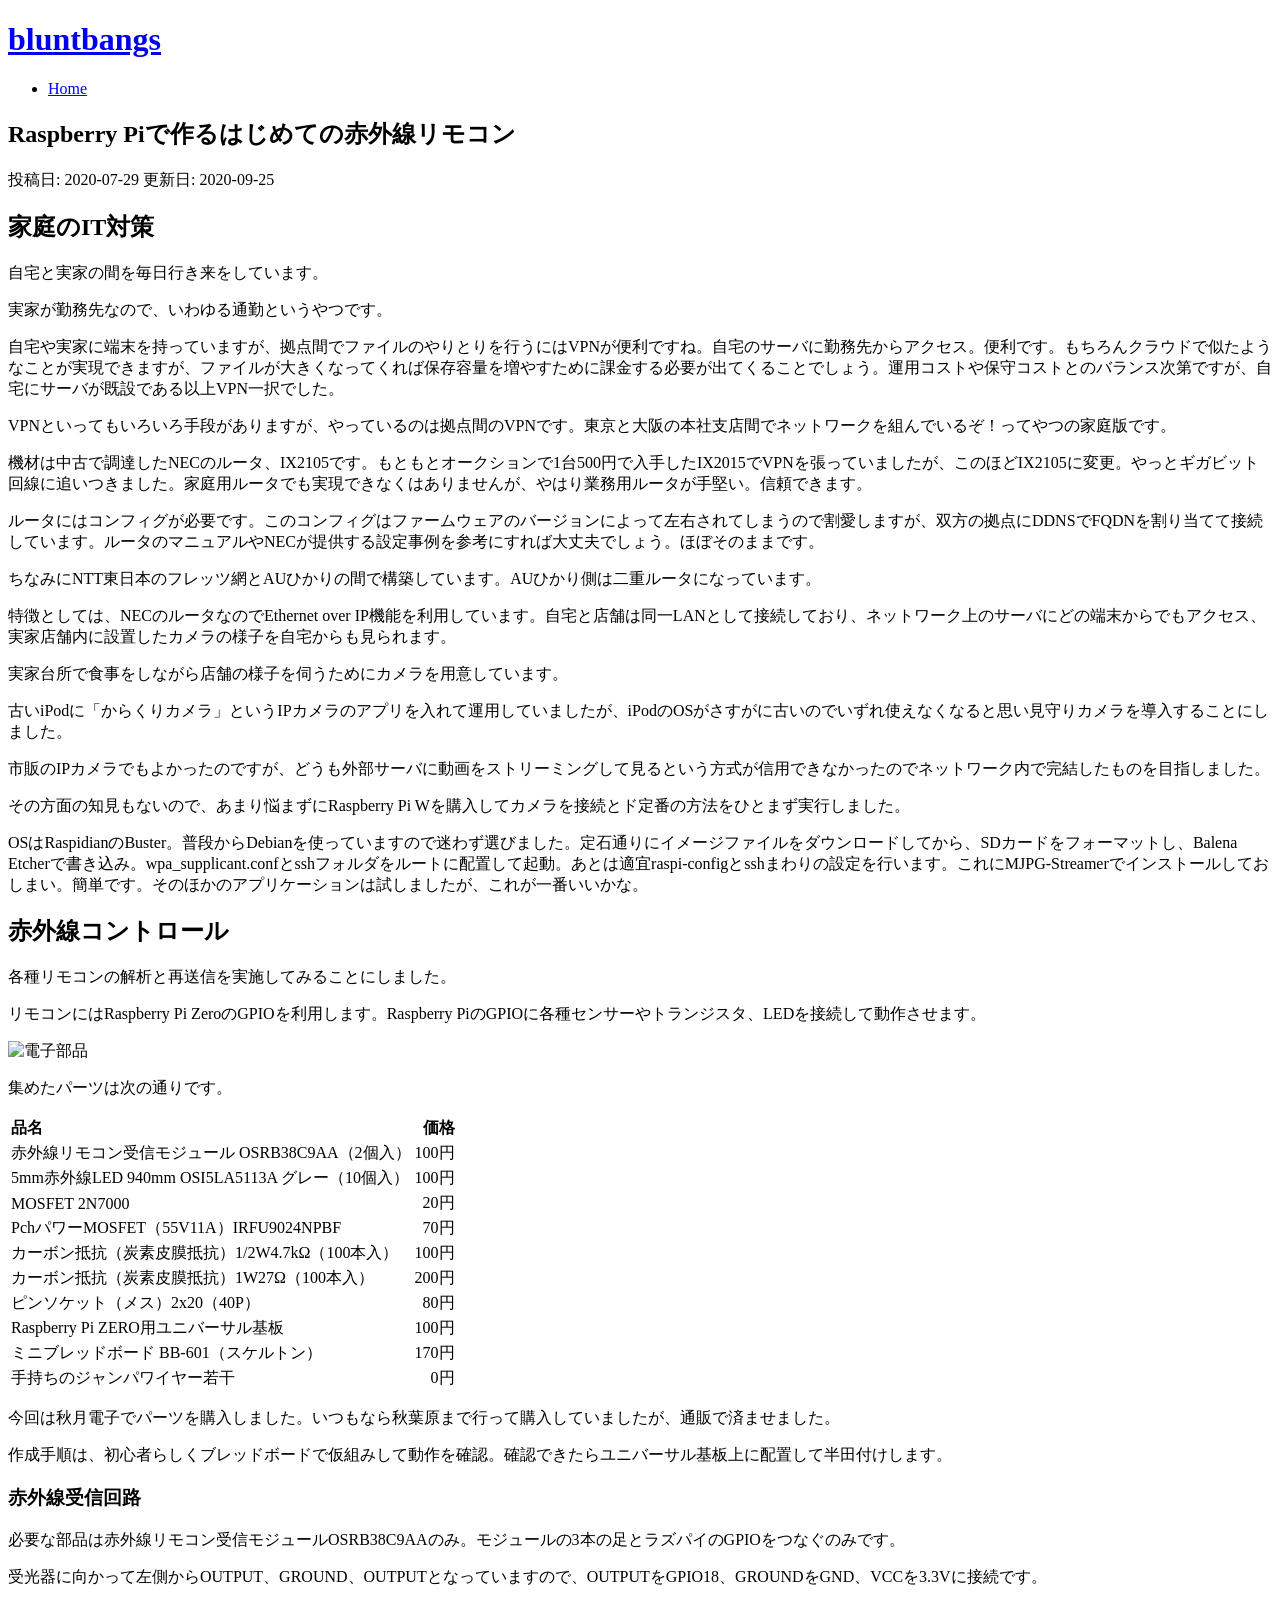
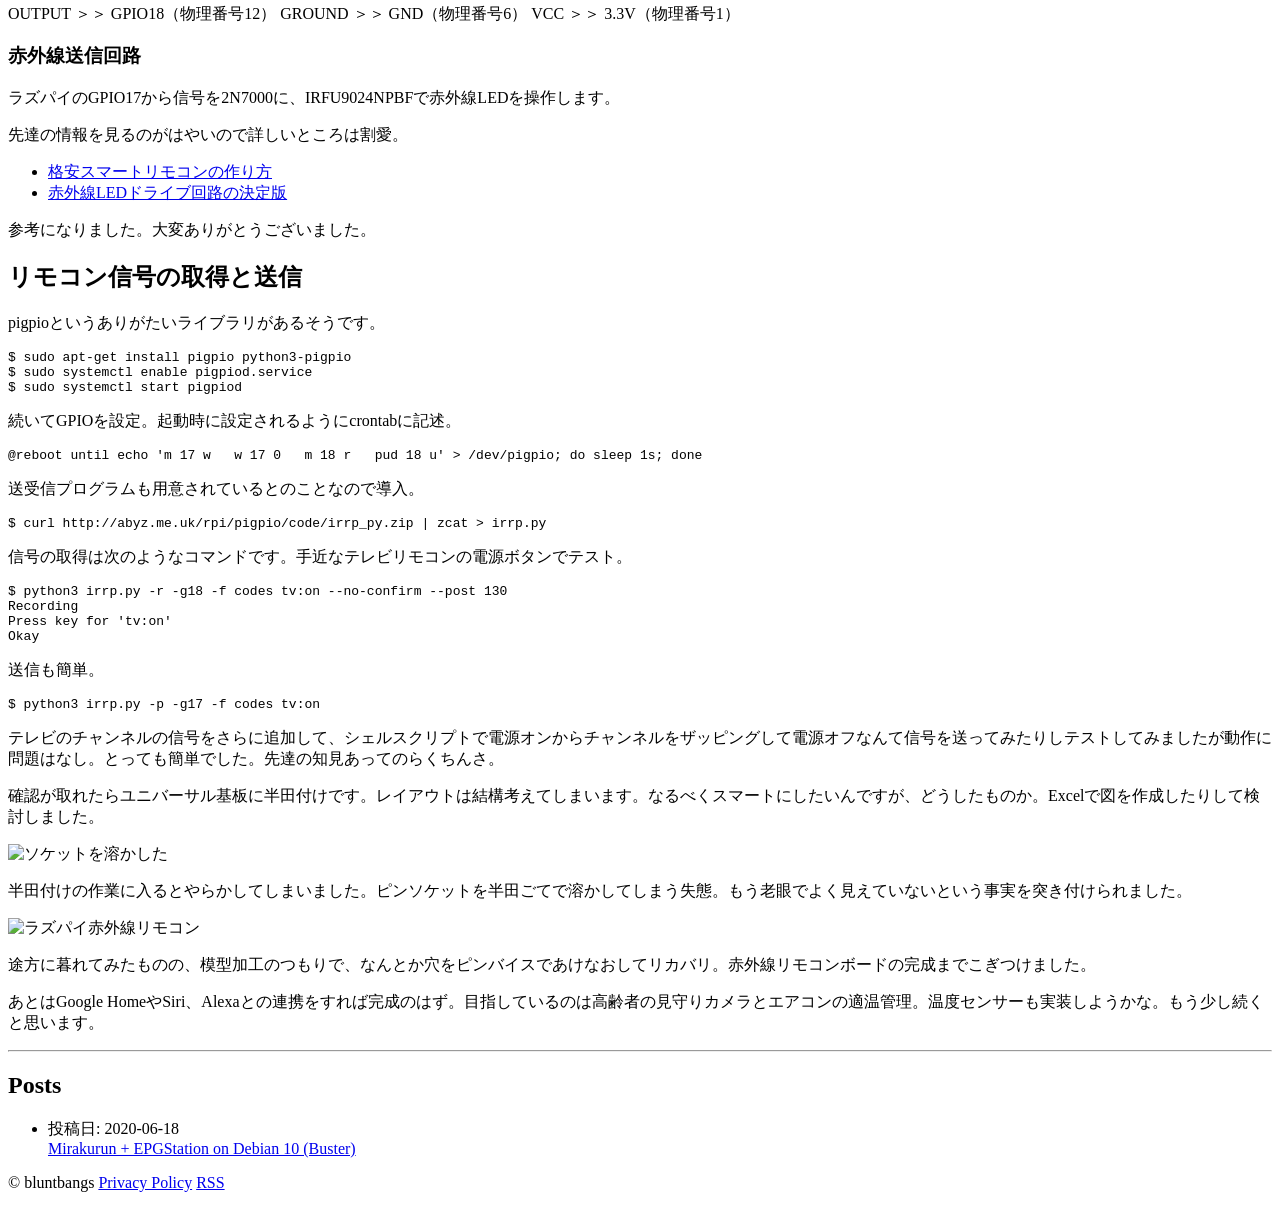
==== docs/index.html @ 00127842 "mod" ====
<!DOCTYPE html>
<html lang="ja">
<head>
<meta charset="utf-8">
<meta name="viewport" content="width=device-width, initial-scale=1">

<title>bluntbangs</title>

<link rel="stylesheet" href="/css/style.css">

<!-- OGP / Social Graph -->
<meta property="og:title" content="bluntbangs">
<meta property="og:description" content="IoTという言葉があるんだーというレベルからはじめました。ネットの知見を生かして便利グッズの作成を目指します。アーカイブがなくなった時に備えて手順をまとめます。">
<meta property="og:url" content="https://www.bluntbangs.com/">
<meta property="og:type" content="website">
<meta property="og:site_name" content="bluntbangs">
<meta name="twitter:card" content="summary">
</head>

<body>

<header class="site-header">
<div class="container">
    <h1><a href="/">bluntbangs</a></h1>
    <nav>
        <ul>
            <li><a href="/">Home</a></li>
        </ul>
    </nav>
</div>
</header>

<main class="container">
<div class="latest-post-area">
<article>
<header class="article-header">
    <h1 class="article-title">Raspberry Piで作るはじめての赤外線リモコン</h1>
    <div class="date-container">
        <span class="date">投稿日: 2020-07-29</span>
        <span class="update">更新日: 2020-09-25</span>
    </div>
</header>

<div class="article-content">
<h2>家庭のIT対策</h2>
<p>自宅と実家の間を毎日行き来をしています。</p>
<p>実家が勤務先なので、いわゆる通勤というやつです。</p>
<p>自宅や実家に端末を持っていますが、拠点間でファイルのやりとりを行うにはVPNが便利ですね。自宅のサーバに勤務先からアクセス。便利です。もちろんクラウドで似たようなことが実現できますが、ファイルが大きくなってくれば保存容量を増やすために課金する必要が出てくることでしょう。運用コストや保守コストとのバランス次第ですが、自宅にサーバが既設である以上VPN一択でした。</p>
<p>VPNといってもいろいろ手段がありますが、やっているのは拠点間のVPNです。東京と大阪の本社支店間でネットワークを組んでいるぞ！ってやつの家庭版です。</p>
<p>機材は中古で調達したNECのルータ、IX2105です。もともとオークションで1台500円で入手したIX2015でVPNを張っていましたが、このほどIX2105に変更。やっとギガビット回線に追いつきました。家庭用ルータでも実現できなくはありませんが、やはり業務用ルータが手堅い。信頼できます。</p>
<p>ルータにはコンフィグが必要です。このコンフィグはファームウェアのバージョンによって左右されてしまうので割愛しますが、双方の拠点にDDNSでFQDNを割り当てて接続しています。ルータのマニュアルやNECが提供する設定事例を参考にすれば大丈夫でしょう。ほぼそのままです。</p>
<p>ちなみにNTT東日本のフレッツ網とAUひかりの間で構築しています。AUひかり側は二重ルータになっています。</p>
<p>特徴としては、NECのルータなのでEthernet over IP機能を利用しています。自宅と店舗は同一LANとして接続しており、ネットワーク上のサーバにどの端末からでもアクセス、実家店舗内に設置したカメラの様子を自宅からも見られます。</p>
<p>実家台所で食事をしながら店舗の様子を伺うためにカメラを用意しています。</p>
<p>古いiPodに「からくりカメラ」というIPカメラのアプリを入れて運用していましたが、iPodのOSがさすがに古いのでいずれ使えなくなると思い見守りカメラを導入することにしました。</p>
<p>市販のIPカメラでもよかったのですが、どうも外部サーバに動画をストリーミングして見るという方式が信用できなかったのでネットワーク内で完結したものを目指しました。</p>
<p>その方面の知見もないので、あまり悩まずにRaspberry Pi Wを購入してカメラを接続とド定番の方法をひとまず実行しました。</p>
<p>OSはRaspidianのBuster。普段からDebianを使っていますので迷わず選びました。定石通りにイメージファイルをダウンロードしてから、SDカードをフォーマットし、Balena Etcherで書き込み。wpa_supplicant.confとsshフォルダをルートに配置して起動。あとは適宜raspi-configとsshまわりの設定を行います。これにMJPG-Streamerでインストールしておしまい。簡単です。そのほかのアプリケーションは試しましたが、これが一番いいかな。</p>
<h2>赤外線コントロール</h2>
<p>各種リモコンの解析と再送信を実施してみることにしました。</p>
<p>リモコンにはRaspberry Pi ZeroのGPIOを利用します。Raspberry PiのGPIOに各種センサーやトランジスタ、LEDを接続して動作させます。</p>
<p><img alt="電子部品" src="/images/development/raspi_ir-01.jpg" /></p>
<p>集めたパーツは次の通りです。</p>
<table>
<thead>
<tr>
<th style="text-align: left;">品名</th>
<th style="text-align: right;">価格</th>
</tr>
</thead>
<tbody>
<tr>
<td style="text-align: left;">赤外線リモコン受信モジュール OSRB38C9AA（2個入）</td>
<td style="text-align: right;">100円</td>
</tr>
<tr>
<td style="text-align: left;">5mm赤外線LED 940mm OSI5LA5113A グレー（10個入）</td>
<td style="text-align: right;">100円</td>
</tr>
<tr>
<td style="text-align: left;">MOSFET 2N7000</td>
<td style="text-align: right;">20円</td>
</tr>
<tr>
<td style="text-align: left;">PchパワーMOSFET（55V11A）IRFU9024NPBF</td>
<td style="text-align: right;">70円</td>
</tr>
<tr>
<td style="text-align: left;">カーボン抵抗（炭素皮膜抵抗）1/2W4.7kΩ（100本入）</td>
<td style="text-align: right;">100円</td>
</tr>
<tr>
<td style="text-align: left;">カーボン抵抗（炭素皮膜抵抗）1W27Ω（100本入）</td>
<td style="text-align: right;">200円</td>
</tr>
<tr>
<td style="text-align: left;">ピンソケット（メス）2x20（40P）</td>
<td style="text-align: right;">80円</td>
</tr>
<tr>
<td style="text-align: left;">Raspberry Pi ZERO用ユニバーサル基板</td>
<td style="text-align: right;">100円</td>
</tr>
<tr>
<td style="text-align: left;">ミニブレッドボード BB-601（スケルトン）</td>
<td style="text-align: right;">170円</td>
</tr>
<tr>
<td style="text-align: left;">手持ちのジャンパワイヤー若干</td>
<td style="text-align: right;">0円</td>
</tr>
</tbody>
</table>
<p>今回は秋月電子でパーツを購入しました。いつもなら秋葉原まで行って購入していましたが、通販で済ませました。</p>
<p>作成手順は、初心者らしくブレッドボードで仮組みして動作を確認。確認できたらユニバーサル基板上に配置して半田付けします。</p>
<h3>赤外線受信回路</h3>
<p>必要な部品は赤外線リモコン受信モジュールOSRB38C9AAのみ。モジュールの3本の足とラズパイのGPIOをつなぐのみです。</p>
<p>受光器に向かって左側からOUTPUT、GROUND、OUTPUTとなっていますので、OUTPUTをGPIO18、GROUNDをGND、VCCを3.3Vに接続です。</p>
<p>OUTPUT ＞＞ GPIO18（物理番号12）
GROUND ＞＞ GND（物理番号6）
VCC ＞＞ 3.3V（物理番号1）</p>
<h3>赤外線送信回路</h3>
<p>ラズパイのGPIO17から信号を2N7000に、IRFU9024NPBFで赤外線LEDを操作します。</p>
<p>先達の情報を見るのがはやいので詳しいところは割愛。</p>
<ul>
<li><a href="https://qiita.com/takjg/items/e6b8af53421be54b62c9">格安スマートリモコンの作り方</a></li>
<li><a href="https://vintagechips.wordpress.com/2013/10/05/赤外線ledドライブ回路の決定版/">赤外線LEDドライブ回路の決定版</a></li>
</ul>
<p>参考になりました。大変ありがとうございました。</p>
<h2>リモコン信号の取得と送信</h2>
<p>pigpioというありがたいライブラリがあるそうです。</p>
<pre><code>$ sudo apt-get install pigpio python3-pigpio
$ sudo systemctl enable pigpiod.service
$ sudo systemctl start pigpiod
</code></pre>
<p>続いてGPIOを設定。起動時に設定されるようにcrontabに記述。</p>
<pre><code>@reboot until echo 'm 17 w   w 17 0   m 18 r   pud 18 u' &gt; /dev/pigpio; do sleep 1s; done
</code></pre>
<p>送受信プログラムも用意されているとのことなので導入。</p>
<pre><code>$ curl http://abyz.me.uk/rpi/pigpio/code/irrp_py.zip | zcat &gt; irrp.py
</code></pre>
<p>信号の取得は次のようなコマンドです。手近なテレビリモコンの電源ボタンでテスト。</p>
<pre><code>$ python3 irrp.py -r -g18 -f codes tv:on --no-confirm --post 130
Recording
Press key for 'tv:on'
Okay
</code></pre>
<p>送信も簡単。</p>
<pre><code>$ python3 irrp.py -p -g17 -f codes tv:on
</code></pre>
<p>テレビのチャンネルの信号をさらに追加して、シェルスクリプトで電源オンからチャンネルをザッピングして電源オフなんて信号を送ってみたりしテストしてみましたが動作に問題はなし。とっても簡単でした。先達の知見あってのらくちんさ。</p>
<p>確認が取れたらユニバーサル基板に半田付けです。レイアウトは結構考えてしまいます。なるべくスマートにしたいんですが、どうしたものか。Excelで図を作成したりして検討しました。</p>
<p><img alt="ソケットを溶かした" src="/images/development/raspi_ir-02.jpg" /></p>
<p>半田付けの作業に入るとやらかしてしまいました。ピンソケットを半田ごてで溶かしてしまう失態。もう老眼でよく見えていないという事実を突き付けられました。</p>
<p><img alt="ラズパイ赤外線リモコン" src="/images/development/raspi_ir-03.jpg" /></p>
<p>途方に暮れてみたものの、模型加工のつもりで、なんとか穴をピンバイスであけなおしてリカバリ。赤外線リモコンボードの完成までこぎつけました。</p>
<p>あとはGoogle HomeやSiri、Alexaとの連携をすれば完成のはず。目指しているのは高齢者の見守りカメラとエアコンの適温管理。温度センサーも実装しようかな。もう少し続くと思います。</p>
</div>
</article>




</div>

<hr>

<section class="archive-section">
    <h2>Posts</h2>
    <ul class="archive-list">
        <li>  <div class="date-container">    <span class="date">投稿日: 2020-06-18</span>  </div>  <a href="2020-06-18-debian_mirakurun_epgstation.html">Mirakurun + EPGStation on Debian 10 (Buster)</a></li>
    </ul>
</section>


</main>

<footer class="site-footer">
<div class="container footer-content">
    <p>
        <span class="copyright">&copy; bluntbangs</span>
        <a href="/policy.html" class="footer-link">Privacy Policy</a>
        <a href="/rss.xml" class="footer-link">RSS</a>
    </p>
</div>
</footer>

</body>
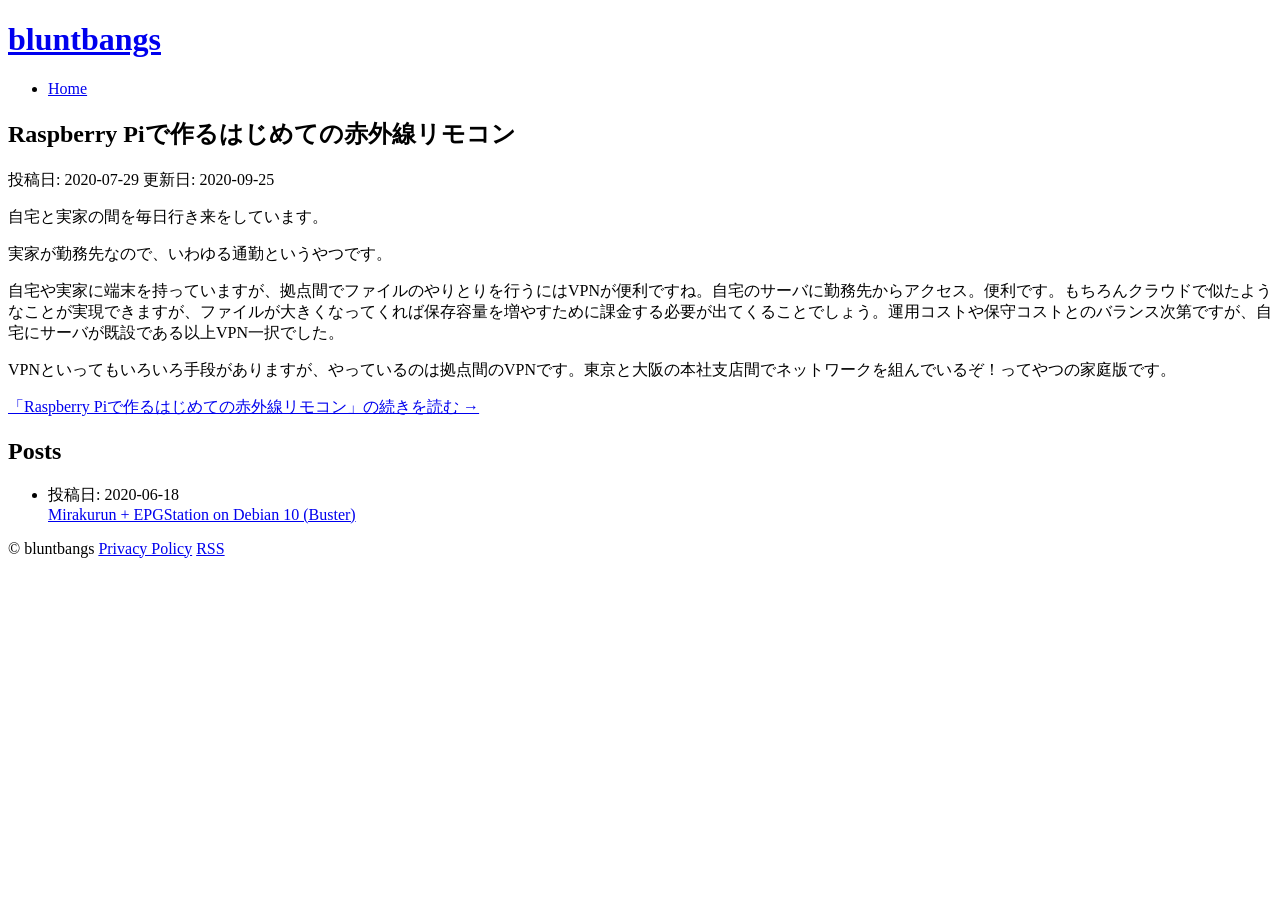
==== commit 4c9dee3d: "mod" ====
--- a/docs/index.html
+++ b/docs/index.html
@@ -42,128 +42,15 @@
 </header>
 
 <div class="article-content">
-<h2>家庭のIT対策</h2>
 <p>自宅と実家の間を毎日行き来をしています。</p>
 <p>実家が勤務先なので、いわゆる通勤というやつです。</p>
 <p>自宅や実家に端末を持っていますが、拠点間でファイルのやりとりを行うにはVPNが便利ですね。自宅のサーバに勤務先からアクセス。便利です。もちろんクラウドで似たようなことが実現できますが、ファイルが大きくなってくれば保存容量を増やすために課金する必要が出てくることでしょう。運用コストや保守コストとのバランス次第ですが、自宅にサーバが既設である以上VPN一択でした。</p>
 <p>VPNといってもいろいろ手段がありますが、やっているのは拠点間のVPNです。東京と大阪の本社支店間でネットワークを組んでいるぞ！ってやつの家庭版です。</p>
-<p>機材は中古で調達したNECのルータ、IX2105です。もともとオークションで1台500円で入手したIX2015でVPNを張っていましたが、このほどIX2105に変更。やっとギガビット回線に追いつきました。家庭用ルータでも実現できなくはありませんが、やはり業務用ルータが手堅い。信頼できます。</p>
-<p>ルータにはコンフィグが必要です。このコンフィグはファームウェアのバージョンによって左右されてしまうので割愛しますが、双方の拠点にDDNSでFQDNを割り当てて接続しています。ルータのマニュアルやNECが提供する設定事例を参考にすれば大丈夫でしょう。ほぼそのままです。</p>
-<p>ちなみにNTT東日本のフレッツ網とAUひかりの間で構築しています。AUひかり側は二重ルータになっています。</p>
-<p>特徴としては、NECのルータなのでEthernet over IP機能を利用しています。自宅と店舗は同一LANとして接続しており、ネットワーク上のサーバにどの端末からでもアクセス、実家店舗内に設置したカメラの様子を自宅からも見られます。</p>
-<p>実家台所で食事をしながら店舗の様子を伺うためにカメラを用意しています。</p>
-<p>古いiPodに「からくりカメラ」というIPカメラのアプリを入れて運用していましたが、iPodのOSがさすがに古いのでいずれ使えなくなると思い見守りカメラを導入することにしました。</p>
-<p>市販のIPカメラでもよかったのですが、どうも外部サーバに動画をストリーミングして見るという方式が信用できなかったのでネットワーク内で完結したものを目指しました。</p>
-<p>その方面の知見もないので、あまり悩まずにRaspberry Pi Wを購入してカメラを接続とド定番の方法をひとまず実行しました。</p>
-<p>OSはRaspidianのBuster。普段からDebianを使っていますので迷わず選びました。定石通りにイメージファイルをダウンロードしてから、SDカードをフォーマットし、Balena Etcherで書き込み。wpa_supplicant.confとsshフォルダをルートに配置して起動。あとは適宜raspi-configとsshまわりの設定を行います。これにMJPG-Streamerでインストールしておしまい。簡単です。そのほかのアプリケーションは試しましたが、これが一番いいかな。</p>
-<h2>赤外線コントロール</h2>
-<p>各種リモコンの解析と再送信を実施してみることにしました。</p>
-<p>リモコンにはRaspberry Pi ZeroのGPIOを利用します。Raspberry PiのGPIOに各種センサーやトランジスタ、LEDを接続して動作させます。</p>
-<p><img alt="電子部品" src="/images/development/raspi_ir-01.jpg" /></p>
-<p>集めたパーツは次の通りです。</p>
-<table>
-<thead>
-<tr>
-<th style="text-align: left;">品名</th>
-<th style="text-align: right;">価格</th>
-</tr>
-</thead>
-<tbody>
-<tr>
-<td style="text-align: left;">赤外線リモコン受信モジュール OSRB38C9AA（2個入）</td>
-<td style="text-align: right;">100円</td>
-</tr>
-<tr>
-<td style="text-align: left;">5mm赤外線LED 940mm OSI5LA5113A グレー（10個入）</td>
-<td style="text-align: right;">100円</td>
-</tr>
-<tr>
-<td style="text-align: left;">MOSFET 2N7000</td>
-<td style="text-align: right;">20円</td>
-</tr>
-<tr>
-<td style="text-align: left;">PchパワーMOSFET（55V11A）IRFU9024NPBF</td>
-<td style="text-align: right;">70円</td>
-</tr>
-<tr>
-<td style="text-align: left;">カーボン抵抗（炭素皮膜抵抗）1/2W4.7kΩ（100本入）</td>
-<td style="text-align: right;">100円</td>
-</tr>
-<tr>
-<td style="text-align: left;">カーボン抵抗（炭素皮膜抵抗）1W27Ω（100本入）</td>
-<td style="text-align: right;">200円</td>
-</tr>
-<tr>
-<td style="text-align: left;">ピンソケット（メス）2x20（40P）</td>
-<td style="text-align: right;">80円</td>
-</tr>
-<tr>
-<td style="text-align: left;">Raspberry Pi ZERO用ユニバーサル基板</td>
-<td style="text-align: right;">100円</td>
-</tr>
-<tr>
-<td style="text-align: left;">ミニブレッドボード BB-601（スケルトン）</td>
-<td style="text-align: right;">170円</td>
-</tr>
-<tr>
-<td style="text-align: left;">手持ちのジャンパワイヤー若干</td>
-<td style="text-align: right;">0円</td>
-</tr>
-</tbody>
-</table>
-<p>今回は秋月電子でパーツを購入しました。いつもなら秋葉原まで行って購入していましたが、通販で済ませました。</p>
-<p>作成手順は、初心者らしくブレッドボードで仮組みして動作を確認。確認できたらユニバーサル基板上に配置して半田付けします。</p>
-<h3>赤外線受信回路</h3>
-<p>必要な部品は赤外線リモコン受信モジュールOSRB38C9AAのみ。モジュールの3本の足とラズパイのGPIOをつなぐのみです。</p>
-<p>受光器に向かって左側からOUTPUT、GROUND、OUTPUTとなっていますので、OUTPUTをGPIO18、GROUNDをGND、VCCを3.3Vに接続です。</p>
-<p>OUTPUT ＞＞ GPIO18（物理番号12）
-GROUND ＞＞ GND（物理番号6）
-VCC ＞＞ 3.3V（物理番号1）</p>
-<h3>赤外線送信回路</h3>
-<p>ラズパイのGPIO17から信号を2N7000に、IRFU9024NPBFで赤外線LEDを操作します。</p>
-<p>先達の情報を見るのがはやいので詳しいところは割愛。</p>
-<ul>
-<li><a href="https://qiita.com/takjg/items/e6b8af53421be54b62c9">格安スマートリモコンの作り方</a></li>
-<li><a href="https://vintagechips.wordpress.com/2013/10/05/赤外線ledドライブ回路の決定版/">赤外線LEDドライブ回路の決定版</a></li>
-</ul>
-<p>参考になりました。大変ありがとうございました。</p>
-<h2>リモコン信号の取得と送信</h2>
-<p>pigpioというありがたいライブラリがあるそうです。</p>
-<pre><code>$ sudo apt-get install pigpio python3-pigpio
-$ sudo systemctl enable pigpiod.service
-$ sudo systemctl start pigpiod
-</code></pre>
-<p>続いてGPIOを設定。起動時に設定されるようにcrontabに記述。</p>
-<pre><code>@reboot until echo 'm 17 w   w 17 0   m 18 r   pud 18 u' &gt; /dev/pigpio; do sleep 1s; done
-</code></pre>
-<p>送受信プログラムも用意されているとのことなので導入。</p>
-<pre><code>$ curl http://abyz.me.uk/rpi/pigpio/code/irrp_py.zip | zcat &gt; irrp.py
-</code></pre>
-<p>信号の取得は次のようなコマンドです。手近なテレビリモコンの電源ボタンでテスト。</p>
-<pre><code>$ python3 irrp.py -r -g18 -f codes tv:on --no-confirm --post 130
-Recording
-Press key for 'tv:on'
-Okay
-</code></pre>
-<p>送信も簡単。</p>
-<pre><code>$ python3 irrp.py -p -g17 -f codes tv:on
-</code></pre>
-<p>テレビのチャンネルの信号をさらに追加して、シェルスクリプトで電源オンからチャンネルをザッピングして電源オフなんて信号を送ってみたりしテストしてみましたが動作に問題はなし。とっても簡単でした。先達の知見あってのらくちんさ。</p>
-<p>確認が取れたらユニバーサル基板に半田付けです。レイアウトは結構考えてしまいます。なるべくスマートにしたいんですが、どうしたものか。Excelで図を作成したりして検討しました。</p>
-<p><img alt="ソケットを溶かした" src="/images/development/raspi_ir-02.jpg" /></p>
-<p>半田付けの作業に入るとやらかしてしまいました。ピンソケットを半田ごてで溶かしてしまう失態。もう老眼でよく見えていないという事実を突き付けられました。</p>
-<p><img alt="ラズパイ赤外線リモコン" src="/images/development/raspi_ir-03.jpg" /></p>
-<p>途方に暮れてみたものの、模型加工のつもりで、なんとか穴をピンバイスであけなおしてリカバリ。赤外線リモコンボードの完成までこぎつけました。</p>
-<p>あとはGoogle HomeやSiri、Alexaとの連携をすれば完成のはず。目指しているのは高齢者の見守りカメラとエアコンの適温管理。温度センサーも実装しようかな。もう少し続くと思います。</p>
+<p class="read-more">  <a href="2020-07-29-raspiir.html">「Raspberry Piで作るはじめての赤外線リモコン」の続きを読む &rarr;</a></p>
 </div>
 </article>
 
-
-
-
 </div>
-
-<hr>
 
 <section class="archive-section">
     <h2>Posts</h2>
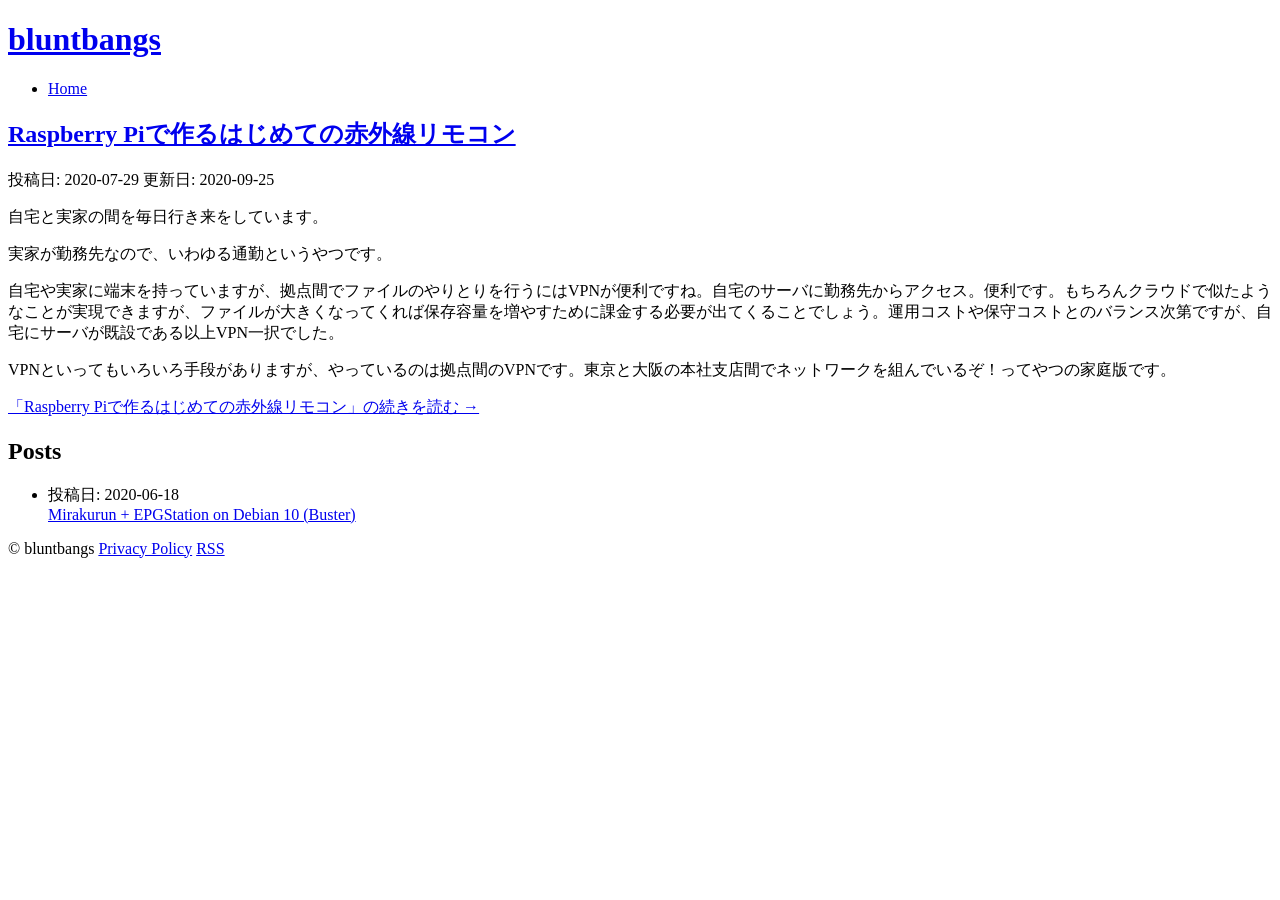
==== commit 500d3ac2: "mod" ====
--- a/docs/index.html
+++ b/docs/index.html
@@ -34,7 +34,7 @@
 <div class="latest-post-area">
 <article>
 <header class="article-header">
-    <h1 class="article-title">Raspberry Piで作るはじめての赤外線リモコン</h1>
+    <h1 class="article-title"><a href="2020-07-29-raspiir.html">Raspberry Piで作るはじめての赤外線リモコン</a></h1>
     <div class="date-container">
         <span class="date">投稿日: 2020-07-29</span>
         <span class="update">更新日: 2020-09-25</span>
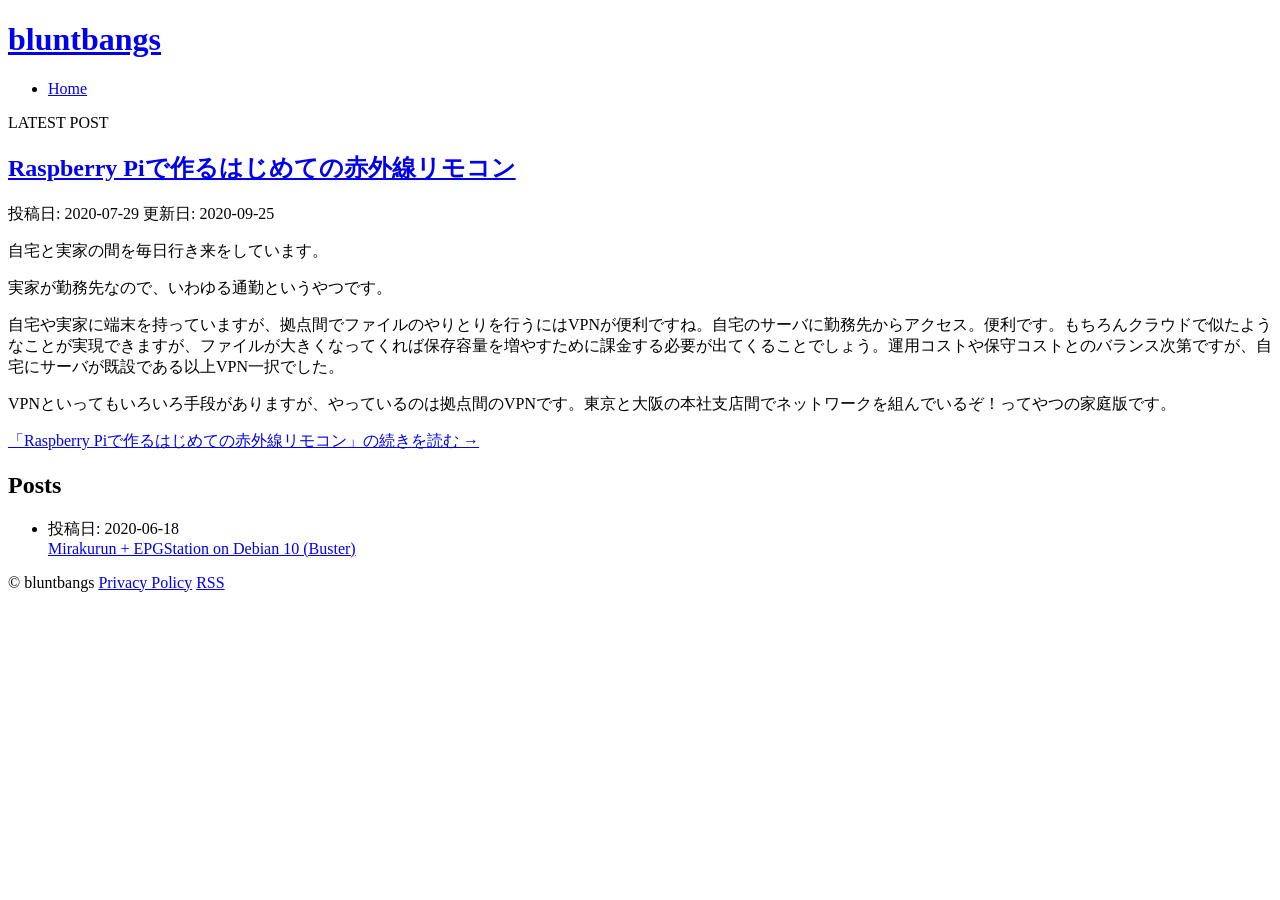
==== commit 3f169cea: "mod" ====
--- a/docs/index.html
+++ b/docs/index.html
@@ -34,12 +34,14 @@
 <div class="latest-post-area">
 <article>
 <header class="article-header">
+    <span class="latest-label">LATEST POST</span>
     <h1 class="article-title"><a href="2020-07-29-raspiir.html">Raspberry Piで作るはじめての赤外線リモコン</a></h1>
     <div class="date-container">
         <span class="date">投稿日: 2020-07-29</span>
         <span class="update">更新日: 2020-09-25</span>
     </div>
 </header>
+
 
 <div class="article-content">
 <p>自宅と実家の間を毎日行き来をしています。</p>
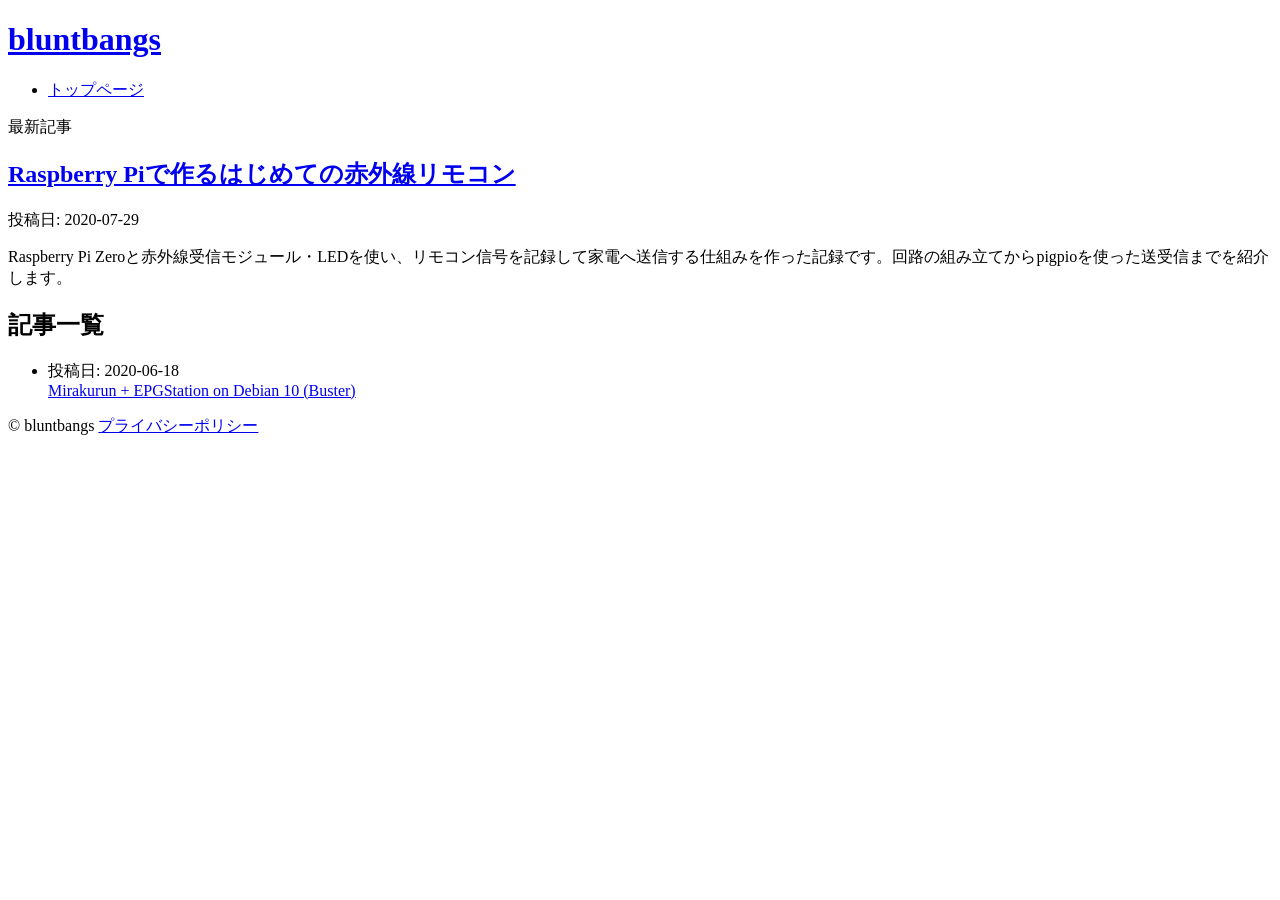
==== commit c6e28a81: "サイトを簡素化して表示を日本語に統一 Co-authored-by: Copilot <223556219+Copilot@users.noreply.github.com>" ====
--- a/docs/index.html
+++ b/docs/index.html
@@ -10,7 +10,7 @@
 
 <!-- OGP / Social Graph -->
 <meta property="og:title" content="bluntbangs">
-<meta property="og:description" content="IoTという言葉があるんだーというレベルからはじめました。ネットの知見を生かして便利グッズの作成を目指します。アーカイブがなくなった時に備えて手順をまとめます。">
+<meta property="og:description" content="bluntbangsの個人サイトです。日々の記録や、興味を持ったことを掲載しています。">
 <meta property="og:url" content="https://www.bluntbangs.com/">
 <meta property="og:type" content="website">
 <meta property="og:site_name" content="bluntbangs">
@@ -24,7 +24,7 @@
     <h1><a href="/">bluntbangs</a></h1>
     <nav>
         <ul>
-            <li><a href="/">Home</a></li>
+            <li><a href="/">トップページ</a></li>
         </ul>
     </nav>
 </div>
@@ -34,33 +34,28 @@
 <div class="latest-post-area">
 <article>
 <header class="article-header">
-    <span class="latest-label">LATEST POST</span>
+    <span class="latest-label">最新記事</span>
     <h1 class="article-title"><a href="2020-07-29-raspiir.html">Raspberry Piで作るはじめての赤外線リモコン</a></h1>
     <div class="date-container">
         <span class="date">投稿日: 2020-07-29</span>
-        <span class="update">更新日: 2020-09-25</span>
+        <span class="update"></span>
     </div>
 </header>
 
 
 <div class="article-content">
-<p>自宅と実家の間を毎日行き来をしています。</p>
-<p>実家が勤務先なので、いわゆる通勤というやつです。</p>
-<p>自宅や実家に端末を持っていますが、拠点間でファイルのやりとりを行うにはVPNが便利ですね。自宅のサーバに勤務先からアクセス。便利です。もちろんクラウドで似たようなことが実現できますが、ファイルが大きくなってくれば保存容量を増やすために課金する必要が出てくることでしょう。運用コストや保守コストとのバランス次第ですが、自宅にサーバが既設である以上VPN一択でした。</p>
-<p>VPNといってもいろいろ手段がありますが、やっているのは拠点間のVPNです。東京と大阪の本社支店間でネットワークを組んでいるぞ！ってやつの家庭版です。</p>
-<p class="read-more">  <a href="2020-07-29-raspiir.html">「Raspberry Piで作るはじめての赤外線リモコン」の続きを読む &rarr;</a></p>
+<p>Raspberry Pi Zeroと赤外線受信モジュール・LEDを使い、リモコン信号を記録して家電へ送信する仕組みを作った記録です。回路の組み立てからpigpioを使った送受信までを紹介します。</p>
 </div>
 </article>
 
 </div>
 
 <section class="archive-section">
-    <h2>Posts</h2>
+    <h2>記事一覧</h2>
     <ul class="archive-list">
         <li>  <div class="date-container">    <span class="date">投稿日: 2020-06-18</span>  </div>  <a href="2020-06-18-debian_mirakurun_epgstation.html">Mirakurun + EPGStation on Debian 10 (Buster)</a></li>
     </ul>
 </section>
-
 
 </main>
 
@@ -68,11 +63,9 @@
 <div class="container footer-content">
     <p>
         <span class="copyright">&copy; bluntbangs</span>
-        <a href="/policy.html" class="footer-link">Privacy Policy</a>
-        <a href="/rss.xml" class="footer-link">RSS</a>
+        <a href="/policy.html" class="footer-link">プライバシーポリシー</a>
     </p>
 </div>
 </footer>
 
 </body>
-
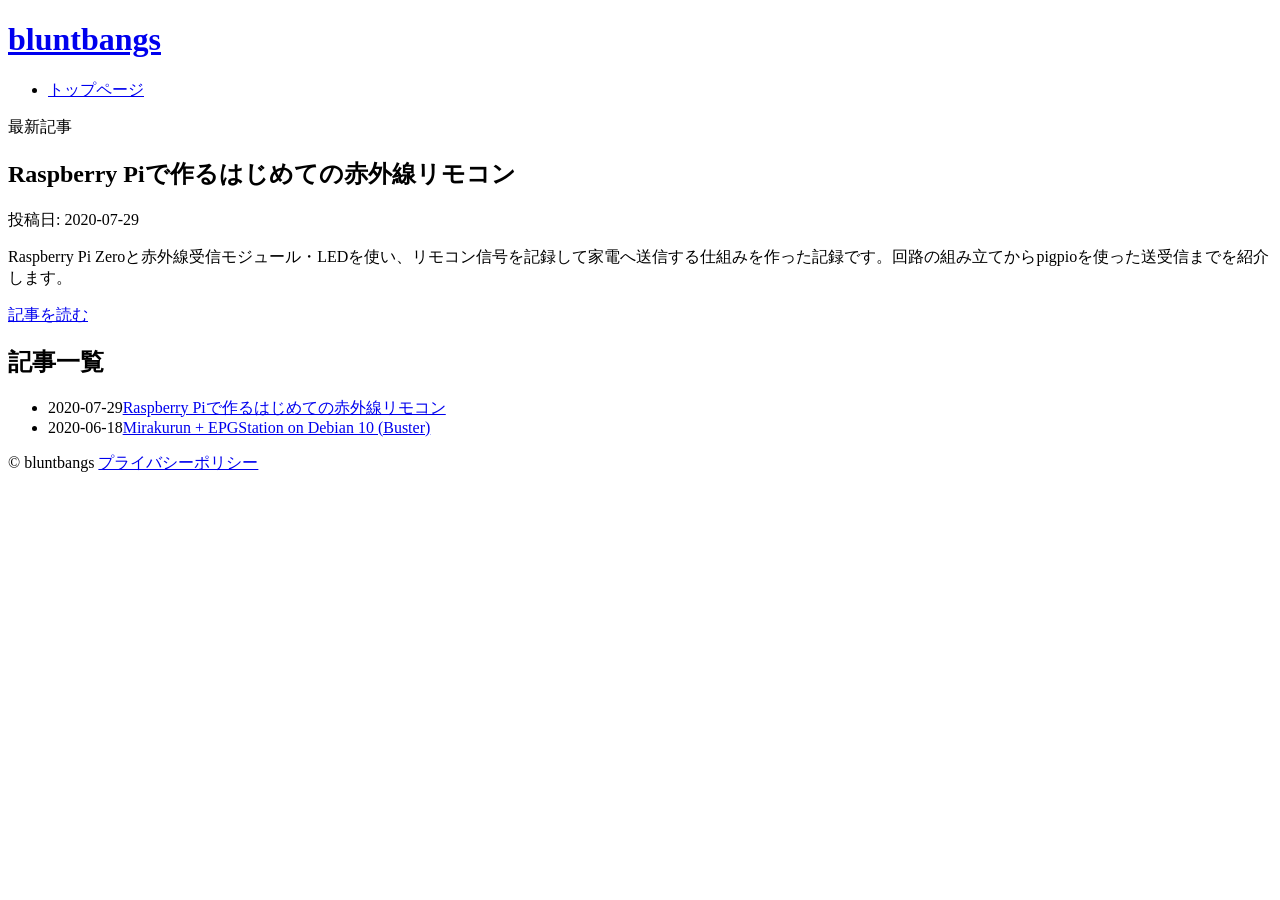
==== commit 60f03593: "トップページの記事表示を整理 Co-authored-by: Copilot <223556219+Copilot@users.noreply.github.com>" ====
--- a/docs/index.html
+++ b/docs/index.html
@@ -31,29 +31,15 @@
 </header>
 
 <main class="container">
-<div class="latest-post-area">
-<article>
-<header class="article-header">
-    <span class="latest-label">最新記事</span>
-    <h1 class="article-title"><a href="2020-07-29-raspiir.html">Raspberry Piで作るはじめての赤外線リモコン</a></h1>
-    <div class="date-container">
-        <span class="date">投稿日: 2020-07-29</span>
-        <span class="update"></span>
-    </div>
-</header>
-
-
-<div class="article-content">
-<p>Raspberry Pi Zeroと赤外線受信モジュール・LEDを使い、リモコン信号を記録して家電へ送信する仕組みを作った記録です。回路の組み立てからpigpioを使った送受信までを紹介します。</p>
-</div>
-</article>
-
-</div>
+<section class="latest-post-area" aria-label="最新記事">
+<article class="latest-article"><p class="latest-label">最新記事</p><h2 class="latest-title">Raspberry Piで作るはじめての赤外線リモコン</h2><p class="latest-date">投稿日: 2020-07-29</p><p class="latest-summary">Raspberry Pi Zeroと赤外線受信モジュール・LEDを使い、リモコン信号を記録して家電へ送信する仕組みを作った記録です。回路の組み立てからpigpioを使った送受信までを紹介します。</p><a class="latest-link" href="2020-07-29-raspiir.html">記事を読む</a></article>
+</section>
 
 <section class="archive-section">
     <h2>記事一覧</h2>
     <ul class="archive-list">
-        <li>  <div class="date-container">    <span class="date">投稿日: 2020-06-18</span>  </div>  <a href="2020-06-18-debian_mirakurun_epgstation.html">Mirakurun + EPGStation on Debian 10 (Buster)</a></li>
+        <li><time class="archive-date" datetime="2020-07-29">2020-07-29</time><a href="2020-07-29-raspiir.html">Raspberry Piで作るはじめての赤外線リモコン</a></li>
+<li><time class="archive-date" datetime="2020-06-18">2020-06-18</time><a href="2020-06-18-debian_mirakurun_epgstation.html">Mirakurun + EPGStation on Debian 10 (Buster)</a></li>
     </ul>
 </section>
 
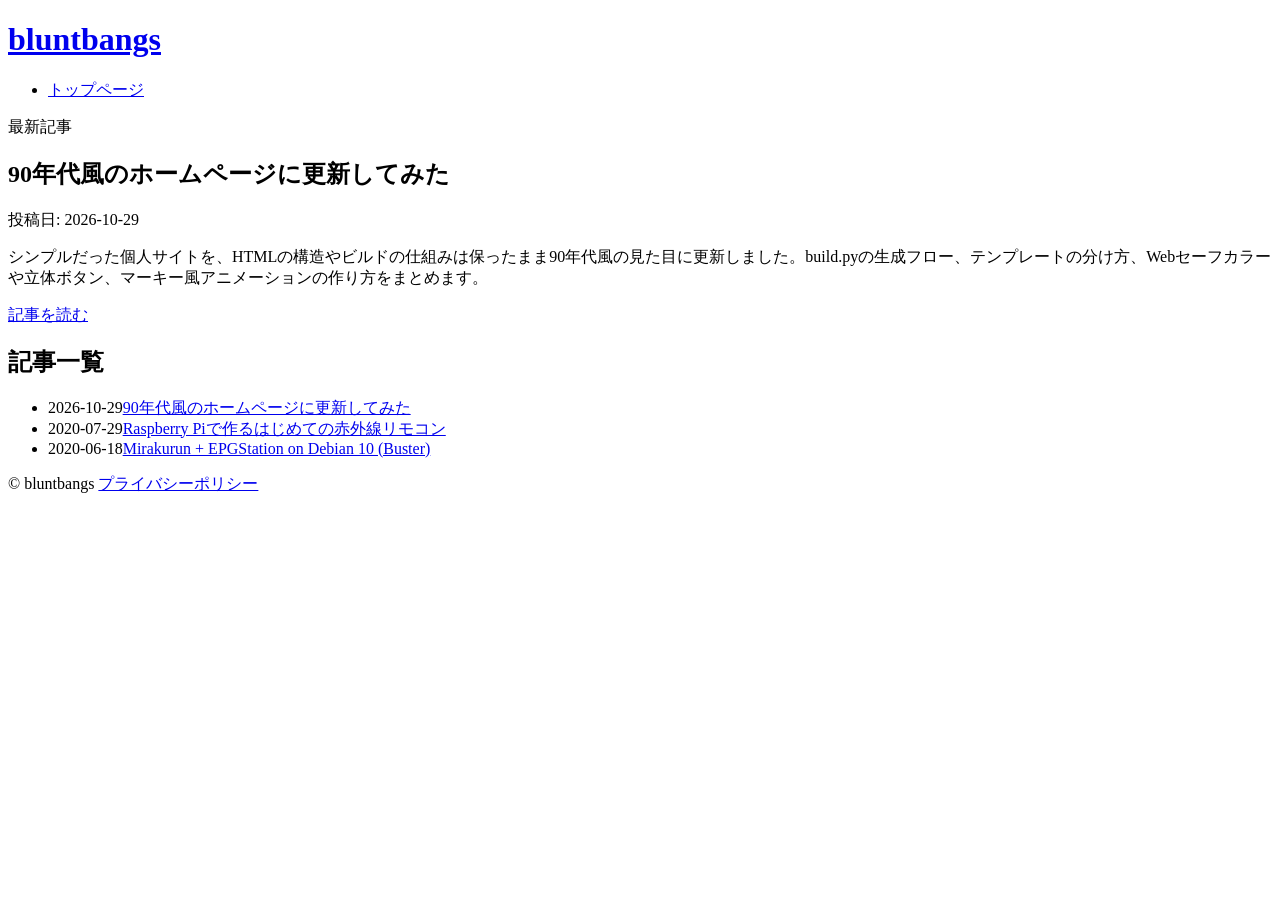
==== commit 08060b40: "ホームページ更新の記事を追加 Co-authored-by: Copilot <223556219+Copilot@users.noreply.github.com>" ====
--- a/docs/index.html
+++ b/docs/index.html
@@ -32,13 +32,14 @@
 
 <main class="container">
 <section class="latest-post-area" aria-label="最新記事">
-<article class="latest-article"><p class="latest-label">最新記事</p><h2 class="latest-title">Raspberry Piで作るはじめての赤外線リモコン</h2><p class="latest-date">投稿日: 2020-07-29</p><p class="latest-summary">Raspberry Pi Zeroと赤外線受信モジュール・LEDを使い、リモコン信号を記録して家電へ送信する仕組みを作った記録です。回路の組み立てからpigpioを使った送受信までを紹介します。</p><a class="latest-link" href="2020-07-29-raspiir.html">記事を読む</a></article>
+<article class="latest-article"><p class="latest-label">最新記事</p><h2 class="latest-title">90年代風のホームページに更新してみた</h2><p class="latest-date">投稿日: 2026-10-29</p><p class="latest-summary">シンプルだった個人サイトを、HTMLの構造やビルドの仕組みは保ったまま90年代風の見た目に更新しました。build.pyの生成フロー、テンプレートの分け方、Webセーフカラーや立体ボタン、マーキー風アニメーションの作り方をまとめます。</p><a class="latest-link" href="2026-10-29-homepage-renewal.html">記事を読む</a></article>
 </section>
 
 <section class="archive-section">
     <h2>記事一覧</h2>
     <ul class="archive-list">
-        <li><time class="archive-date" datetime="2020-07-29">2020-07-29</time><a href="2020-07-29-raspiir.html">Raspberry Piで作るはじめての赤外線リモコン</a></li>
+        <li><time class="archive-date" datetime="2026-10-29">2026-10-29</time><a href="2026-10-29-homepage-renewal.html">90年代風のホームページに更新してみた</a></li>
+<li><time class="archive-date" datetime="2020-07-29">2020-07-29</time><a href="2020-07-29-raspiir.html">Raspberry Piで作るはじめての赤外線リモコン</a></li>
 <li><time class="archive-date" datetime="2020-06-18">2020-06-18</time><a href="2020-06-18-debian_mirakurun_epgstation.html">Mirakurun + EPGStation on Debian 10 (Buster)</a></li>
     </ul>
 </section>
